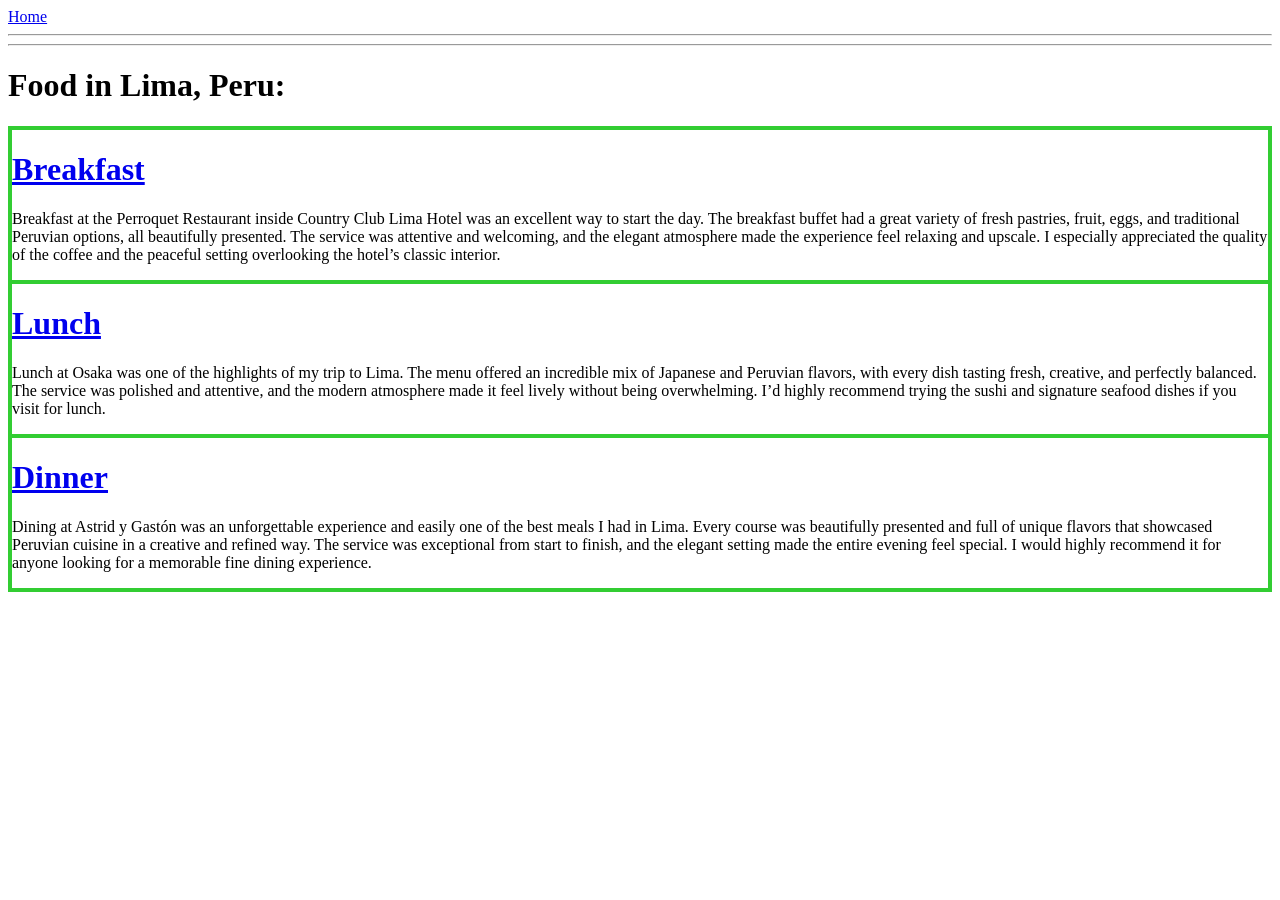
==== LimaPeru.html @ b0b03ff3 "Add files via upload" ====
<a href="Index.html">Home</a>
<hr>
<!DOCTYPE html>
<html>
<head>
<title>Lima</title>
<link href="style.css"type="text/css"rel="stylesheet"/>
<hr>
</head>
<body id="Lima">
	<h1>Food in Lima, Peru:</h1>

	<div class="container-3">
		<div class="LimaBreakie">
	<h1><a href="https://www.countryclublimahotel.com/en/cuisine/perroquet-restaurant">Breakfast</a></li></h1><p>Breakfast at the Perroquet Restaurant inside Country Club Lima Hotel was an excellent way to start the day. The breakfast buffet had a great variety of fresh pastries, fruit, eggs, and traditional Peruvian options, all beautifully presented. The service was attentive and welcoming, and the elegant atmosphere made the experience feel relaxing and upscale. I especially appreciated the quality of the coffee and the peaceful setting overlooking the hotel’s classic interior.</p>
</div>
<div class="LimaLunch">
	<h1><a href="https://osakanikkei.com/lima/">Lunch</a></li></h1><p> Lunch at Osaka was one of the highlights of my trip to Lima. The menu offered an incredible mix of Japanese and Peruvian flavors, with every dish tasting fresh, creative, and perfectly balanced. The service was polished and attentive, and the modern atmosphere made it feel lively without being overwhelming. I’d highly recommend trying the sushi and signature seafood dishes if you visit for lunch.</p>
	</div>
	<div class="Dinner">
		<h1><a href="https://www.astridygaston.com/">Dinner</a></li></h1><p>Dining at Astrid y Gastón was an unforgettable experience and easily one of the best meals I had in Lima. Every course was beautifully presented and full of unique flavors that showcased Peruvian cuisine in a creative and refined way. The service was exceptional from start to finish, and the elegant setting made the entire evening feel special. I would highly recommend it for anyone looking for a memorable fine dining experience.</p>
		</div>
		</div>
	</body>
	</html>
---- style.css ----
.container-1 {
  display: grid;
  grid-template-areas:
    "Breakie Lunch Dinner";
  grid-template-columns: 1fr 1fr 1fr;
  gap: 3px;
  padding: 5px;
}
.container div {
  padding: 10px;
}
.container div.header {
  grid-area: header;
  text-align: center;
}
.container div.sidebar {
  grid-area: sidebar;
  padding-left: 0;
}
.container div.info {
  grid-area: info;
}
.container div.footer {
  grid-area: footer;
  text-align: center;  
}

container-2 {
  display: grid;
  grid-template-areas:
    "Missouri NewYork";
  grid-template-columns: 1fr 1fr;
  gap: 3px;
  padding: 5px;
}
.container div {
  padding: 10px;
}
.container div.header {
  grid-area: header;
  text-align: center;
}
.container div.sidebar {
  grid-area: sidebar;
  padding-left: 0;
}
.container div.info {
  grid-area: info;
}
.container div.footer {
  grid-area: footer;
  text-align: center;  
}
div {
  border: 2px solid limegreen;
}
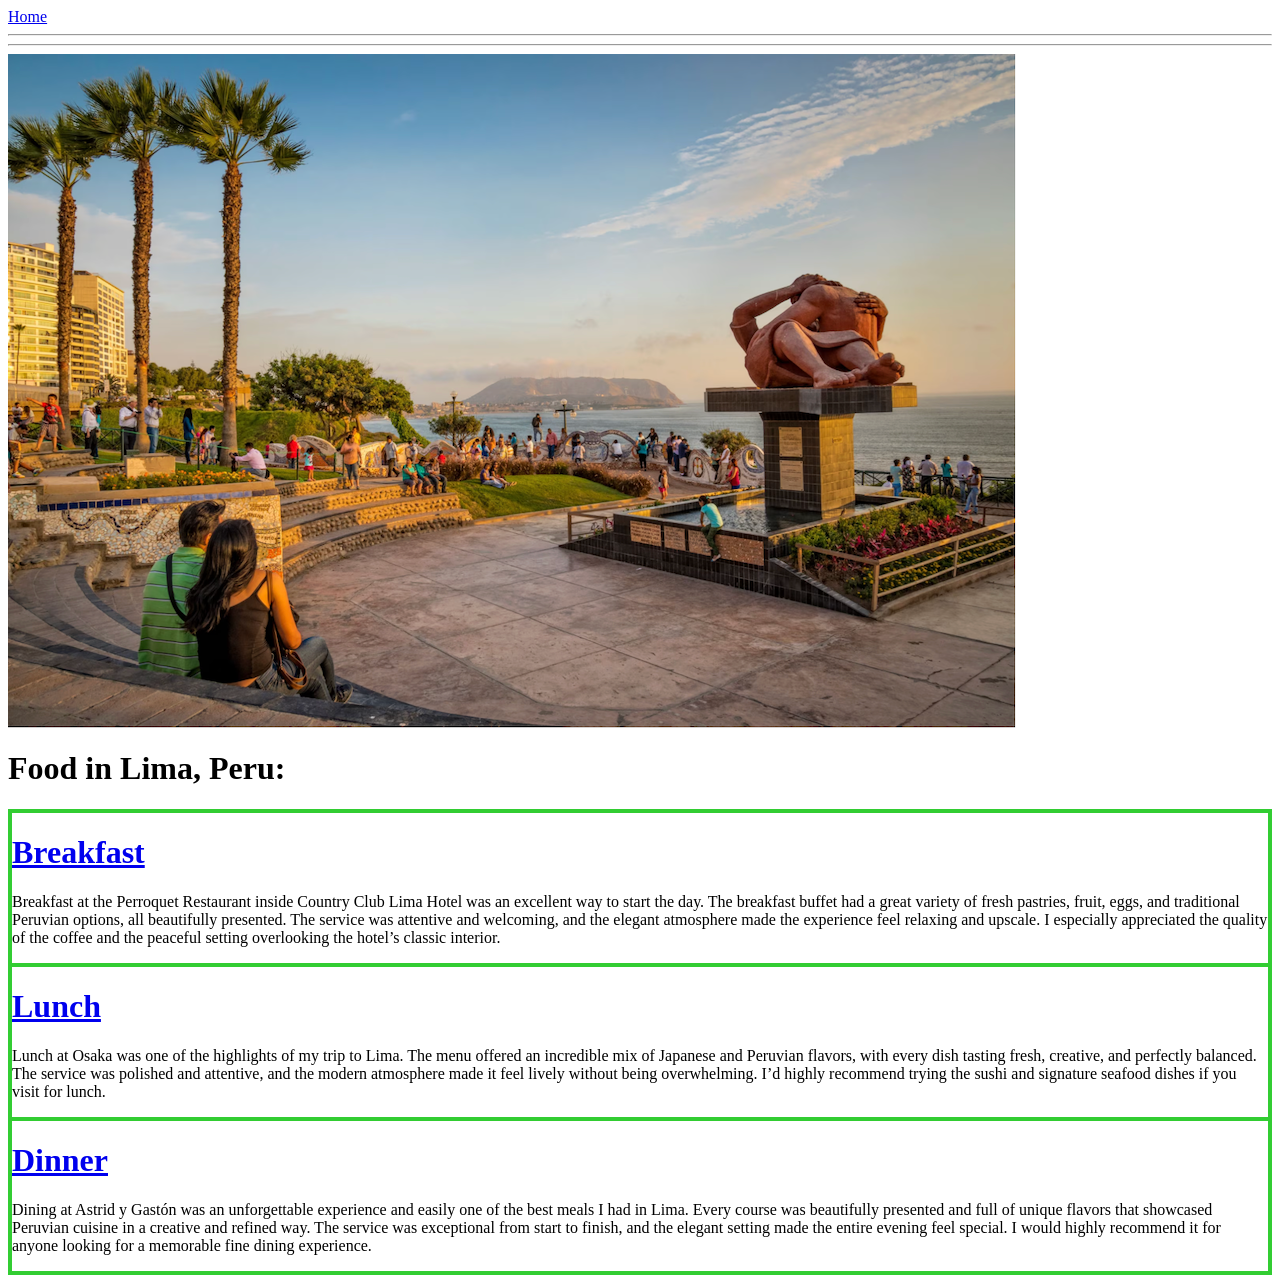
==== commit 57947245: "Add files via upload" ====
--- a/LimaPeru.html
+++ b/LimaPeru.html
@@ -7,6 +7,7 @@
 <link href="style.css"type="text/css"rel="stylesheet"/>
 <hr>
 </head>
+<img src='LimaPeru2.png' alt="A picture of the Lima"/>
 <body id="Lima">
 	<h1>Food in Lima, Peru:</h1>
 
--- a/style.css
+++ b/style.css
@@ -3,7 +3,7 @@
   grid-template-areas:
     "Breakie Lunch Dinner";
   grid-template-columns: 1fr 1fr 1fr;
-  gap: 3px;
+  gap: 5px;
   padding: 5px;
 }
 .container div {
@@ -17,20 +17,19 @@
   grid-area: sidebar;
   padding-left: 0;
 }
-.container div.info {
-  grid-area: info;
-}
+
 .container div.footer {
   grid-area: footer;
   text-align: center;  
 }
 
-container-2 {
+.container-2 {
   display: grid;
+  grid-template-columns: 1fr 1fr;
   grid-template-areas:
+    "California California"
     "Missouri NewYork";
-  grid-template-columns: 1fr 1fr;
-  gap: 3px;
+  gap: 5px;
   padding: 5px;
 }
 .container div {
